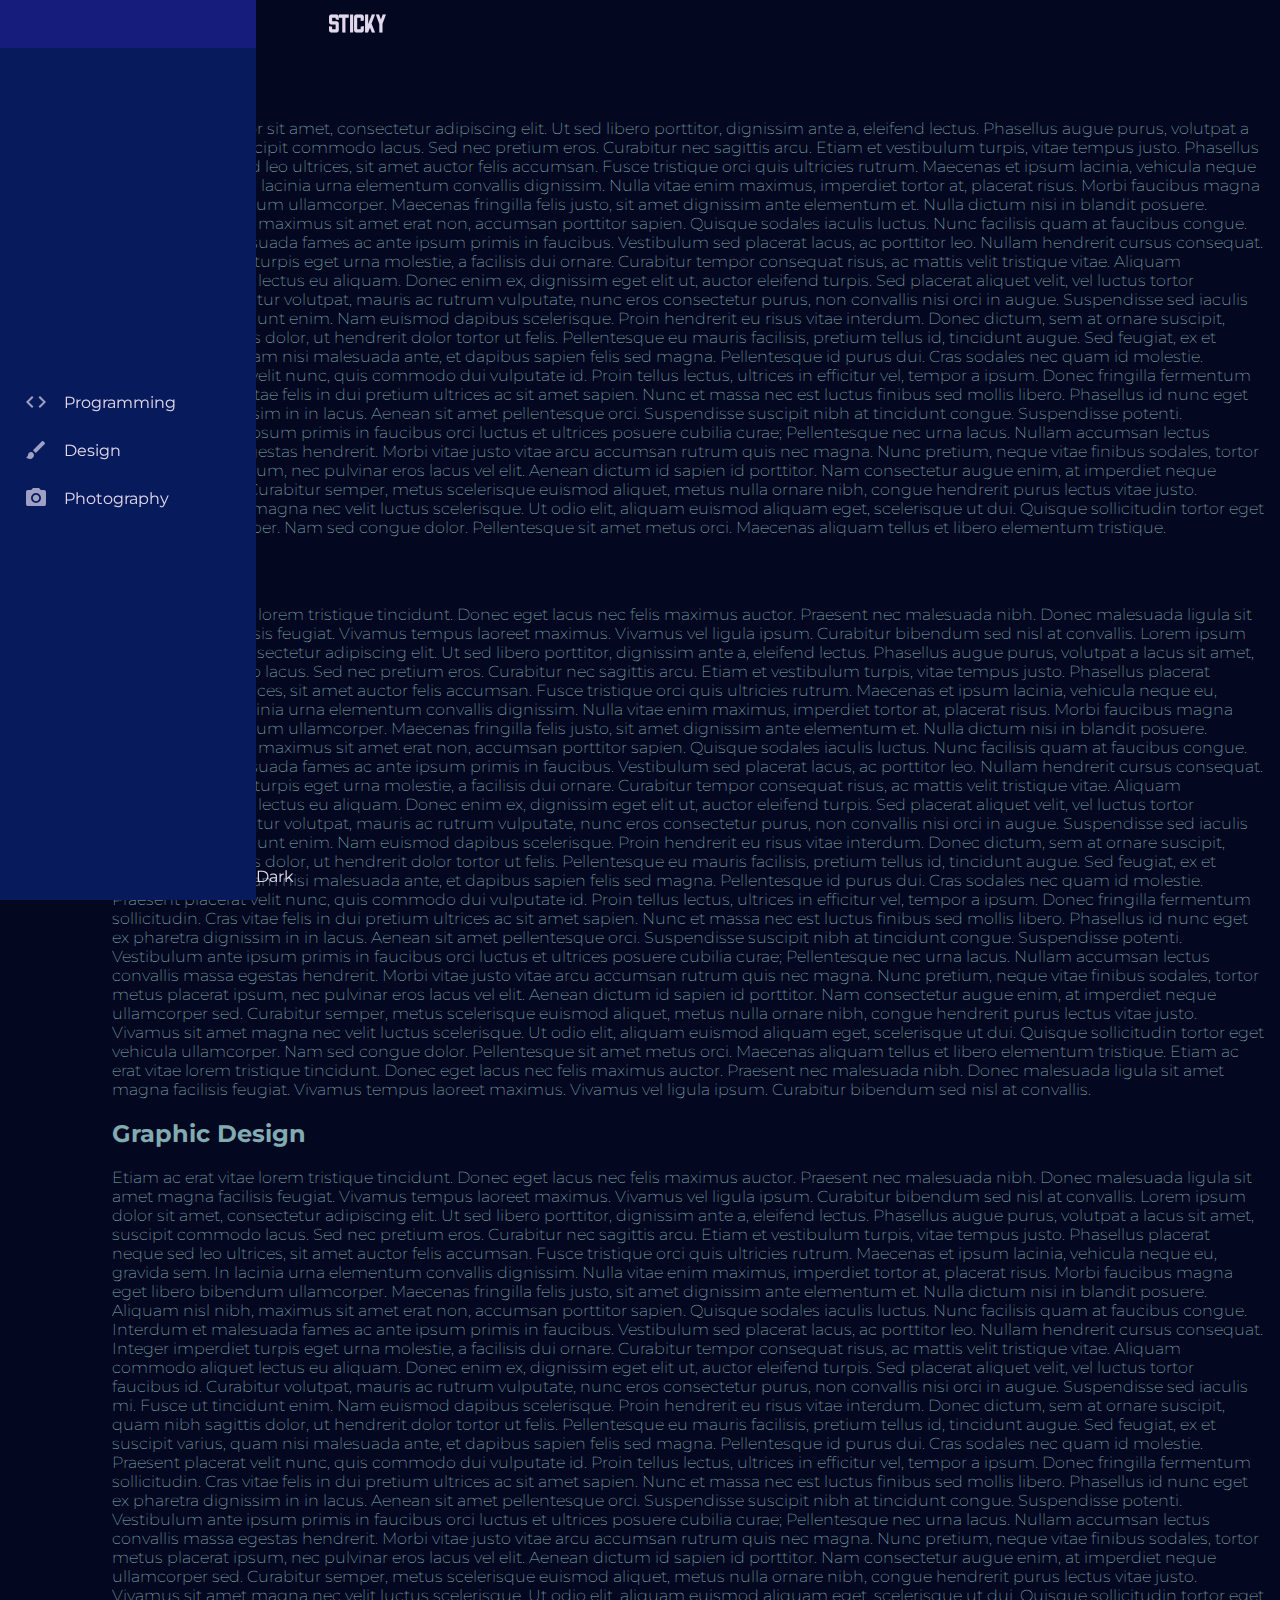
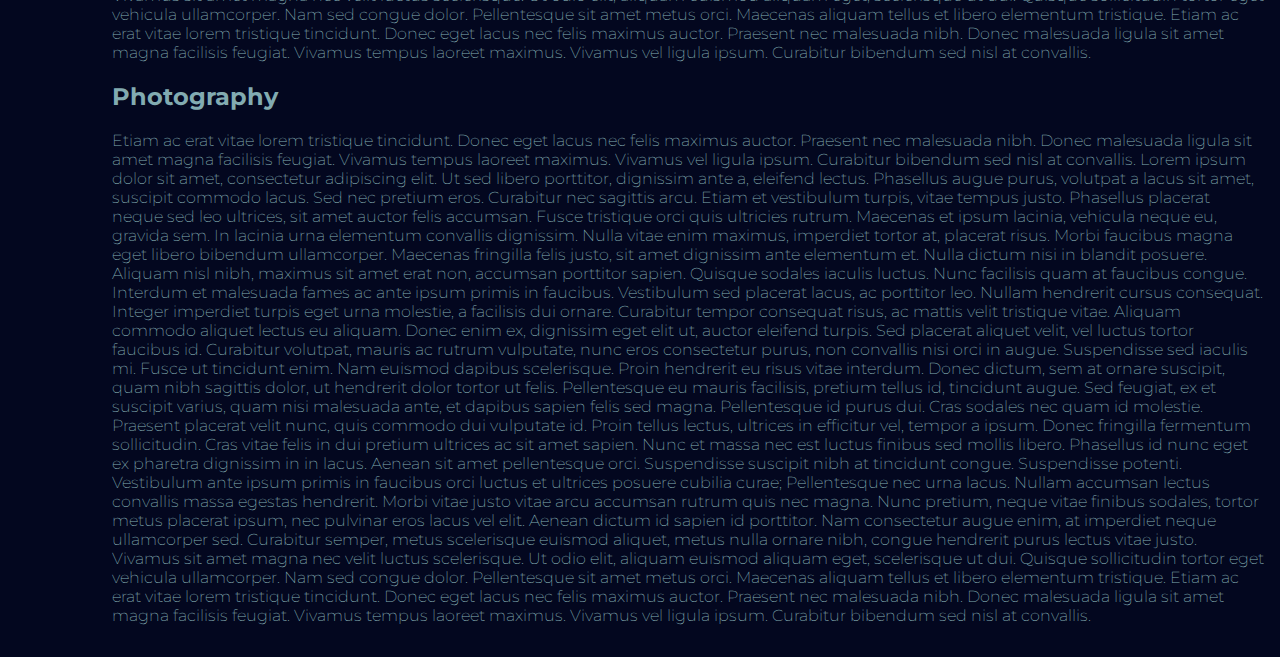
==== index.html @ 7cea0b70 "f" ====
<!DOCTYPE html>
<html lang="en">

<head>
    <meta charset="UTF-8">
    <meta http-equiv="X-UA-Compatible" content="IE=edge">
    <meta name="viewport" content="width=device-width, initial-scale=1.0">
    <title>Sticky</title>
    <link rel="preconnect" href="https://fonts.gstatic.com">
    <link href="https://fonts.googleapis.com/icon?family=Material+Icons" rel="stylesheet">
    <link href="https://fonts.googleapis.com/css2?family=Montserrat:wght@200;500;600&display=swap" rel="stylesheet">
    <link href="https://fonts.googleapis.com/css2?family=Odibee+Sans&display=swap" rel="stylesheet">
    <link rel="stylesheet" href="css/style.css">
</head>

<body>
    <nav id="navbar">
        <ul class="navbar-nav">
            <li id="sticky" class="first navbar-element">
                <div class="nav-link" href="">
                    <span class="arrow material-icons md-24 colorp">double_arrow</span>
                    <span class="link-text"></span>
                    <span class="logo">STICKY</span>

                </div>
            </li>
            <li id="programming" class="navbar-element">
                <div class="nav-link" href="">
                    <span class="material-icons colorp">code</span>
                    <span class="link-text">Programming</span>
                </div>

            </li>
            <li id="design" class="navbar-element">
                <div class="nav-link" href="">
                    <span class="material-icons colorp">brush</span>
                    <span class="link-text">Design</span>
                </div>
            </li>
            <li id="photography" class="navbar-element">
                <div class="nav-link" href="">
                    <span class="material-icons colorp">camera_alt</span>
                    <span class="link-text">Photography</span>
                </div>
            </li>
            <li id="darkmode" class="navbar-element darkmode">
                <div class="nav-link" href="">
                    <span class="material-icons colorp">dark_mode</span>
                    <span class="link-text">Dark</span>
                </div>
            </li>
        </ul>
    </nav>


    <main id="main-content">
        <h1>
            Sticky:
        </h1>
        <p>


            Lorem ipsum dolor sit amet, consectetur adipiscing elit. Ut sed libero porttitor, dignissim ante a, eleifend lectus. Phasellus augue purus, volutpat a lacus sit amet, suscipit commodo lacus. Sed nec pretium eros. Curabitur nec sagittis arcu. Etiam et
            vestibulum turpis, vitae tempus justo. Phasellus placerat neque sed leo ultrices, sit amet auctor felis accumsan. Fusce tristique orci quis ultricies rutrum. Maecenas et ipsum lacinia, vehicula neque eu, gravida sem. In lacinia urna elementum
            convallis dignissim. Nulla vitae enim maximus, imperdiet tortor at, placerat risus. Morbi faucibus magna eget libero bibendum ullamcorper. Maecenas fringilla felis justo, sit amet dignissim ante elementum et. Nulla dictum nisi in blandit posuere.
            Aliquam nisl nibh, maximus sit amet erat non, accumsan porttitor sapien. Quisque sodales iaculis luctus. Nunc facilisis quam at faucibus congue. Interdum et malesuada fames ac ante ipsum primis in faucibus. Vestibulum sed placerat lacus, ac
            porttitor leo. Nullam hendrerit cursus consequat. Integer imperdiet turpis eget urna molestie, a facilisis dui ornare. Curabitur tempor consequat risus, ac mattis velit tristique vitae. Aliquam commodo aliquet lectus eu aliquam. Donec enim
            ex, dignissim eget elit ut, auctor eleifend turpis. Sed placerat aliquet velit, vel luctus tortor faucibus id. Curabitur volutpat, mauris ac rutrum vulputate, nunc eros consectetur purus, non convallis nisi orci in augue. Suspendisse sed iaculis
            mi. Fusce ut tincidunt enim. Nam euismod dapibus scelerisque. Proin hendrerit eu risus vitae interdum. Donec dictum, sem at ornare suscipit, quam nibh sagittis dolor, ut hendrerit dolor tortor ut felis. Pellentesque eu mauris facilisis, pretium
            tellus id, tincidunt augue. Sed feugiat, ex et suscipit varius, quam nisi malesuada ante, et dapibus sapien felis sed magna. Pellentesque id purus dui. Cras sodales nec quam id molestie. Praesent placerat velit nunc, quis commodo dui vulputate
            id. Proin tellus lectus, ultrices in efficitur vel, tempor a ipsum. Donec fringilla fermentum sollicitudin. Cras vitae felis in dui pretium ultrices ac sit amet sapien. Nunc et massa nec est luctus finibus sed mollis libero. Phasellus id nunc
            eget ex pharetra dignissim in in lacus. Aenean sit amet pellentesque orci. Suspendisse suscipit nibh at tincidunt congue. Suspendisse potenti. Vestibulum ante ipsum primis in faucibus orci luctus et ultrices posuere cubilia curae; Pellentesque
            nec urna lacus. Nullam accumsan lectus convallis massa egestas hendrerit. Morbi vitae justo vitae arcu accumsan rutrum quis nec magna. Nunc pretium, neque vitae finibus sodales, tortor metus placerat ipsum, nec pulvinar eros lacus vel elit.
            Aenean dictum id sapien id porttitor. Nam consectetur augue enim, at imperdiet neque ullamcorper sed. Curabitur semper, metus scelerisque euismod aliquet, metus nulla ornare nibh, congue hendrerit purus lectus vitae justo. Vivamus sit amet
            magna nec velit luctus scelerisque. Ut odio elit, aliquam euismod aliquam eget, scelerisque ut dui. Quisque sollicitudin tortor eget vehicula ullamcorper. Nam sed congue dolor. Pellentesque sit amet metus orci. Maecenas aliquam tellus et libero
            elementum tristique.
        </p>

        <h2 id="programmingSection">Web Dev</h2>
        <p>
            Etiam ac erat vitae lorem tristique tincidunt. Donec eget lacus nec felis maximus auctor. Praesent nec malesuada nibh. Donec malesuada ligula sit amet magna facilisis feugiat. Vivamus tempus laoreet maximus. Vivamus vel ligula ipsum. Curabitur bibendum
            sed nisl at convallis. Lorem ipsum dolor sit amet, consectetur adipiscing elit. Ut sed libero porttitor, dignissim ante a, eleifend lectus. Phasellus augue purus, volutpat a lacus sit amet, suscipit commodo lacus. Sed nec pretium eros. Curabitur
            nec sagittis arcu. Etiam et vestibulum turpis, vitae tempus justo. Phasellus placerat neque sed leo ultrices, sit amet auctor felis accumsan. Fusce tristique orci quis ultricies rutrum. Maecenas et ipsum lacinia, vehicula neque eu, gravida
            sem. In lacinia urna elementum convallis dignissim. Nulla vitae enim maximus, imperdiet tortor at, placerat risus. Morbi faucibus magna eget libero bibendum ullamcorper. Maecenas fringilla felis justo, sit amet dignissim ante elementum et.
            Nulla dictum nisi in blandit posuere. Aliquam nisl nibh, maximus sit amet erat non, accumsan porttitor sapien. Quisque sodales iaculis luctus. Nunc facilisis quam at faucibus congue. Interdum et malesuada fames ac ante ipsum primis in faucibus.
            Vestibulum sed placerat lacus, ac porttitor leo. Nullam hendrerit cursus consequat. Integer imperdiet turpis eget urna molestie, a facilisis dui ornare. Curabitur tempor consequat risus, ac mattis velit tristique vitae. Aliquam commodo aliquet
            lectus eu aliquam. Donec enim ex, dignissim eget elit ut, auctor eleifend turpis. Sed placerat aliquet velit, vel luctus tortor faucibus id. Curabitur volutpat, mauris ac rutrum vulputate, nunc eros consectetur purus, non convallis nisi orci
            in augue. Suspendisse sed iaculis mi. Fusce ut tincidunt enim. Nam euismod dapibus scelerisque. Proin hendrerit eu risus vitae interdum. Donec dictum, sem at ornare suscipit, quam nibh sagittis dolor, ut hendrerit dolor tortor ut felis. Pellentesque
            eu mauris facilisis, pretium tellus id, tincidunt augue. Sed feugiat, ex et suscipit varius, quam nisi malesuada ante, et dapibus sapien felis sed magna. Pellentesque id purus dui. Cras sodales nec quam id molestie. Praesent placerat velit
            nunc, quis commodo dui vulputate id. Proin tellus lectus, ultrices in efficitur vel, tempor a ipsum. Donec fringilla fermentum sollicitudin. Cras vitae felis in dui pretium ultrices ac sit amet sapien. Nunc et massa nec est luctus finibus
            sed mollis libero. Phasellus id nunc eget ex pharetra dignissim in in lacus. Aenean sit amet pellentesque orci. Suspendisse suscipit nibh at tincidunt congue. Suspendisse potenti. Vestibulum ante ipsum primis in faucibus orci luctus et ultrices
            posuere cubilia curae; Pellentesque nec urna lacus. Nullam accumsan lectus convallis massa egestas hendrerit. Morbi vitae justo vitae arcu accumsan rutrum quis nec magna. Nunc pretium, neque vitae finibus sodales, tortor metus placerat ipsum,
            nec pulvinar eros lacus vel elit. Aenean dictum id sapien id porttitor. Nam consectetur augue enim, at imperdiet neque ullamcorper sed. Curabitur semper, metus scelerisque euismod aliquet, metus nulla ornare nibh, congue hendrerit purus lectus
            vitae justo. Vivamus sit amet magna nec velit luctus scelerisque. Ut odio elit, aliquam euismod aliquam eget, scelerisque ut dui. Quisque sollicitudin tortor eget vehicula ullamcorper. Nam sed congue dolor. Pellentesque sit amet metus orci.
            Maecenas aliquam tellus et libero elementum tristique. Etiam ac erat vitae lorem tristique tincidunt. Donec eget lacus nec felis maximus auctor. Praesent nec malesuada nibh. Donec malesuada ligula sit amet magna facilisis feugiat. Vivamus
            tempus laoreet maximus. Vivamus vel ligula ipsum. Curabitur bibendum sed nisl at convallis.
        </p>
        <h2 id="designSection">Graphic Design</h2>
        <p>
            Etiam ac erat vitae lorem tristique tincidunt. Donec eget lacus nec felis maximus auctor. Praesent nec malesuada nibh. Donec malesuada ligula sit amet magna facilisis feugiat. Vivamus tempus laoreet maximus. Vivamus vel ligula ipsum. Curabitur bibendum
            sed nisl at convallis. Lorem ipsum dolor sit amet, consectetur adipiscing elit. Ut sed libero porttitor, dignissim ante a, eleifend lectus. Phasellus augue purus, volutpat a lacus sit amet, suscipit commodo lacus. Sed nec pretium eros. Curabitur
            nec sagittis arcu. Etiam et vestibulum turpis, vitae tempus justo. Phasellus placerat neque sed leo ultrices, sit amet auctor felis accumsan. Fusce tristique orci quis ultricies rutrum. Maecenas et ipsum lacinia, vehicula neque eu, gravida
            sem. In lacinia urna elementum convallis dignissim. Nulla vitae enim maximus, imperdiet tortor at, placerat risus. Morbi faucibus magna eget libero bibendum ullamcorper. Maecenas fringilla felis justo, sit amet dignissim ante elementum et.
            Nulla dictum nisi in blandit posuere. Aliquam nisl nibh, maximus sit amet erat non, accumsan porttitor sapien. Quisque sodales iaculis luctus. Nunc facilisis quam at faucibus congue. Interdum et malesuada fames ac ante ipsum primis in faucibus.
            Vestibulum sed placerat lacus, ac porttitor leo. Nullam hendrerit cursus consequat. Integer imperdiet turpis eget urna molestie, a facilisis dui ornare. Curabitur tempor consequat risus, ac mattis velit tristique vitae. Aliquam commodo aliquet
            lectus eu aliquam. Donec enim ex, dignissim eget elit ut, auctor eleifend turpis. Sed placerat aliquet velit, vel luctus tortor faucibus id. Curabitur volutpat, mauris ac rutrum vulputate, nunc eros consectetur purus, non convallis nisi orci
            in augue. Suspendisse sed iaculis mi. Fusce ut tincidunt enim. Nam euismod dapibus scelerisque. Proin hendrerit eu risus vitae interdum. Donec dictum, sem at ornare suscipit, quam nibh sagittis dolor, ut hendrerit dolor tortor ut felis. Pellentesque
            eu mauris facilisis, pretium tellus id, tincidunt augue. Sed feugiat, ex et suscipit varius, quam nisi malesuada ante, et dapibus sapien felis sed magna. Pellentesque id purus dui. Cras sodales nec quam id molestie. Praesent placerat velit
            nunc, quis commodo dui vulputate id. Proin tellus lectus, ultrices in efficitur vel, tempor a ipsum. Donec fringilla fermentum sollicitudin. Cras vitae felis in dui pretium ultrices ac sit amet sapien. Nunc et massa nec est luctus finibus
            sed mollis libero. Phasellus id nunc eget ex pharetra dignissim in in lacus. Aenean sit amet pellentesque orci. Suspendisse suscipit nibh at tincidunt congue. Suspendisse potenti. Vestibulum ante ipsum primis in faucibus orci luctus et ultrices
            posuere cubilia curae; Pellentesque nec urna lacus. Nullam accumsan lectus convallis massa egestas hendrerit. Morbi vitae justo vitae arcu accumsan rutrum quis nec magna. Nunc pretium, neque vitae finibus sodales, tortor metus placerat ipsum,
            nec pulvinar eros lacus vel elit. Aenean dictum id sapien id porttitor. Nam consectetur augue enim, at imperdiet neque ullamcorper sed. Curabitur semper, metus scelerisque euismod aliquet, metus nulla ornare nibh, congue hendrerit purus lectus
            vitae justo. Vivamus sit amet magna nec velit luctus scelerisque. Ut odio elit, aliquam euismod aliquam eget, scelerisque ut dui. Quisque sollicitudin tortor eget vehicula ullamcorper. Nam sed congue dolor. Pellentesque sit amet metus orci.
            Maecenas aliquam tellus et libero elementum tristique. Etiam ac erat vitae lorem tristique tincidunt. Donec eget lacus nec felis maximus auctor. Praesent nec malesuada nibh. Donec malesuada ligula sit amet magna facilisis feugiat. Vivamus
            tempus laoreet maximus. Vivamus vel ligula ipsum. Curabitur bibendum sed nisl at convallis.
        </p>
        <h2 id="photographySection">Photography</h2>
        <p>
            Etiam ac erat vitae lorem tristique tincidunt. Donec eget lacus nec felis maximus auctor. Praesent nec malesuada nibh. Donec malesuada ligula sit amet magna facilisis feugiat. Vivamus tempus laoreet maximus. Vivamus vel ligula ipsum. Curabitur bibendum
            sed nisl at convallis. Lorem ipsum dolor sit amet, consectetur adipiscing elit. Ut sed libero porttitor, dignissim ante a, eleifend lectus. Phasellus augue purus, volutpat a lacus sit amet, suscipit commodo lacus. Sed nec pretium eros. Curabitur
            nec sagittis arcu. Etiam et vestibulum turpis, vitae tempus justo. Phasellus placerat neque sed leo ultrices, sit amet auctor felis accumsan. Fusce tristique orci quis ultricies rutrum. Maecenas et ipsum lacinia, vehicula neque eu, gravida
            sem. In lacinia urna elementum convallis dignissim. Nulla vitae enim maximus, imperdiet tortor at, placerat risus. Morbi faucibus magna eget libero bibendum ullamcorper. Maecenas fringilla felis justo, sit amet dignissim ante elementum et.
            Nulla dictum nisi in blandit posuere. Aliquam nisl nibh, maximus sit amet erat non, accumsan porttitor sapien. Quisque sodales iaculis luctus. Nunc facilisis quam at faucibus congue. Interdum et malesuada fames ac ante ipsum primis in faucibus.
            Vestibulum sed placerat lacus, ac porttitor leo. Nullam hendrerit cursus consequat. Integer imperdiet turpis eget urna molestie, a facilisis dui ornare. Curabitur tempor consequat risus, ac mattis velit tristique vitae. Aliquam commodo aliquet
            lectus eu aliquam. Donec enim ex, dignissim eget elit ut, auctor eleifend turpis. Sed placerat aliquet velit, vel luctus tortor faucibus id. Curabitur volutpat, mauris ac rutrum vulputate, nunc eros consectetur purus, non convallis nisi orci
            in augue. Suspendisse sed iaculis mi. Fusce ut tincidunt enim. Nam euismod dapibus scelerisque. Proin hendrerit eu risus vitae interdum. Donec dictum, sem at ornare suscipit, quam nibh sagittis dolor, ut hendrerit dolor tortor ut felis. Pellentesque
            eu mauris facilisis, pretium tellus id, tincidunt augue. Sed feugiat, ex et suscipit varius, quam nisi malesuada ante, et dapibus sapien felis sed magna. Pellentesque id purus dui. Cras sodales nec quam id molestie. Praesent placerat velit
            nunc, quis commodo dui vulputate id. Proin tellus lectus, ultrices in efficitur vel, tempor a ipsum. Donec fringilla fermentum sollicitudin. Cras vitae felis in dui pretium ultrices ac sit amet sapien. Nunc et massa nec est luctus finibus
            sed mollis libero. Phasellus id nunc eget ex pharetra dignissim in in lacus. Aenean sit amet pellentesque orci. Suspendisse suscipit nibh at tincidunt congue. Suspendisse potenti. Vestibulum ante ipsum primis in faucibus orci luctus et ultrices
            posuere cubilia curae; Pellentesque nec urna lacus. Nullam accumsan lectus convallis massa egestas hendrerit. Morbi vitae justo vitae arcu accumsan rutrum quis nec magna. Nunc pretium, neque vitae finibus sodales, tortor metus placerat ipsum,
            nec pulvinar eros lacus vel elit. Aenean dictum id sapien id porttitor. Nam consectetur augue enim, at imperdiet neque ullamcorper sed. Curabitur semper, metus scelerisque euismod aliquet, metus nulla ornare nibh, congue hendrerit purus lectus
            vitae justo. Vivamus sit amet magna nec velit luctus scelerisque. Ut odio elit, aliquam euismod aliquam eget, scelerisque ut dui. Quisque sollicitudin tortor eget vehicula ullamcorper. Nam sed congue dolor. Pellentesque sit amet metus orci.
            Maecenas aliquam tellus et libero elementum tristique. Etiam ac erat vitae lorem tristique tincidunt. Donec eget lacus nec felis maximus auctor. Praesent nec malesuada nibh. Donec malesuada ligula sit amet magna facilisis feugiat. Vivamus
            tempus laoreet maximus. Vivamus vel ligula ipsum. Curabitur bibendum sed nisl at convallis.
        </p>
    </main>


    <script src="js/script.js"></script>
</body>

</html>
---- css/style.css ----
:root {
    --defaut_bg_color: #03071f;
    font-family: 'Montserrat', sans-serif;
    font-size: 16px;
    --text-primary: #9fa0c3;
    --text-secondary: #e3d9ec;
    --text-secondary2: #82abb1;
    --green-like: #071b5c;
    --hover-color: #01053a;
    --sticky-color: #151c7c;
}

body {
    background-color: var(--defaut_bg_color);
    margin: 0;
    padding: 0;
}

#navbar {
    width: 6rem;
    height: 100vh;
    background-color: var(--green-like);
    position: fixed;
    padding: 0;
    margin: 0;
    transition: 200ms ease;
}

.navbar-nav li a {
    text-decoration: none;
}

.navbar-nav {
    list-style-type: none;
    display: flex;
    flex-direction: column;
    height: 100%;
    margin: 0;
    padding: 0;
}

.navbar-element {
    width: 100%;
    height: 3rem;
    display: flex;
    flex-direction: row;
    align-items: center;
    cursor: pointer;
}

.navbar-element:last-child {
    margin-top: auto;
}

.navbar-element:first-child {
    margin-bottom: auto;
}

.nav-link {
    margin: 1.5rem;
    display: flex;
    flex-direction: row;
    align-items: center;
    color: var(--text-secondary);
}

.link-text {
    display: none;
    margin-left: 1rem;
    color: var(--text-secondary);
}

#navbar:hover {
    width: 16rem;
}

#navbar:hover .link-text {
    display: block;
}

.navbar-element:hover {
    background-color: var(--hover-color);
}

.logo {
    font-weight: bolder;
    font-size: 24px;
    font-family: 'Odibee Sans', cursive;
    display: none;
    text-align: center;
}

.arrow {
    transform: rotate(0deg);
    transition: transform 500ms;
}

#navbar:hover .logo {
    display: block;
}

#navbar:hover .arrow {
    display: block;
}

#navbar:hover .first {
    background-color: var(--sticky-color);
}

#navbar:hover .arrow {
    transform: rotate(-180deg);
}


/* .nav-link:last-child {
    align-self: center;
} */


/********* icons rules ********/

.material-icons.colorp {
    color: var(--text-primary);
}


/********* Styling the main *******/

main {
    margin-left: 6rem;
    padding: 1rem;
    color: var(--text-secondary2);
}

h1 {
    color: var(--text-primary);
    font-size: 40px;
}

p {
    font-weight: 200;
}
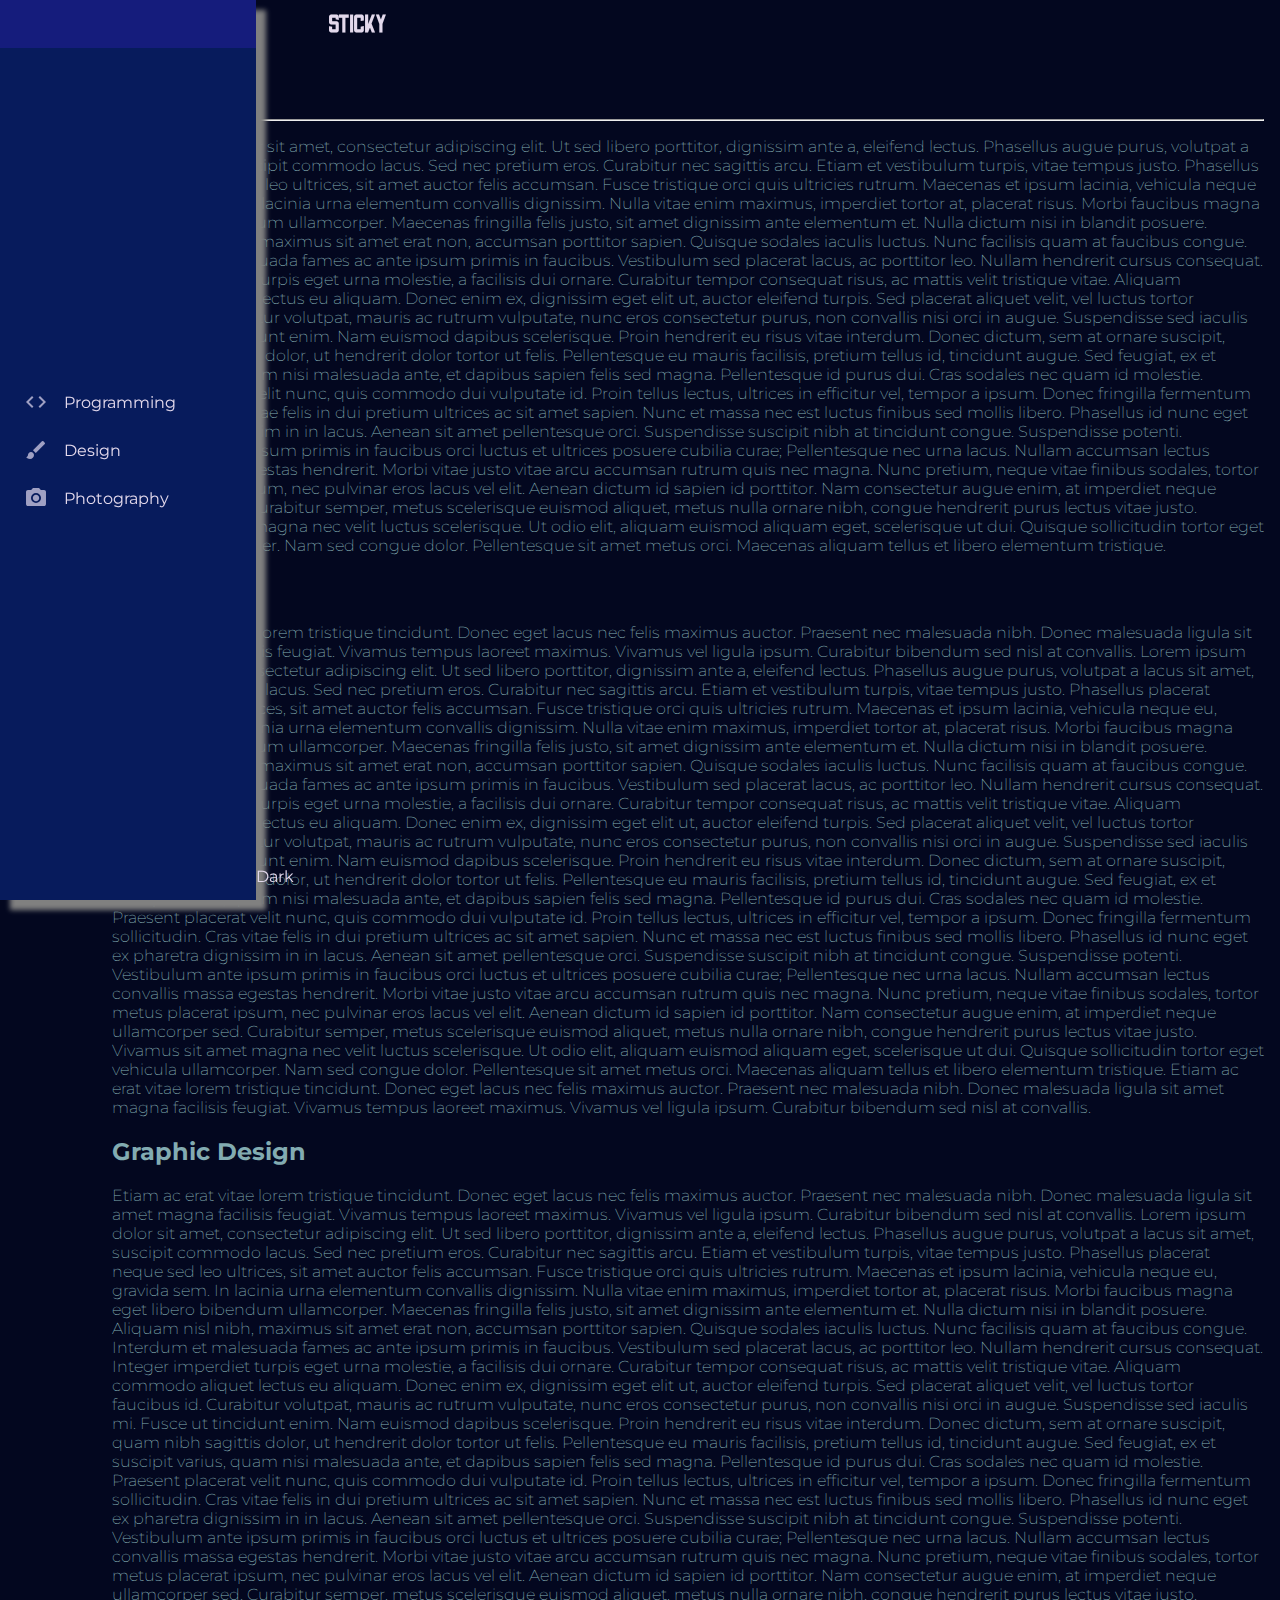
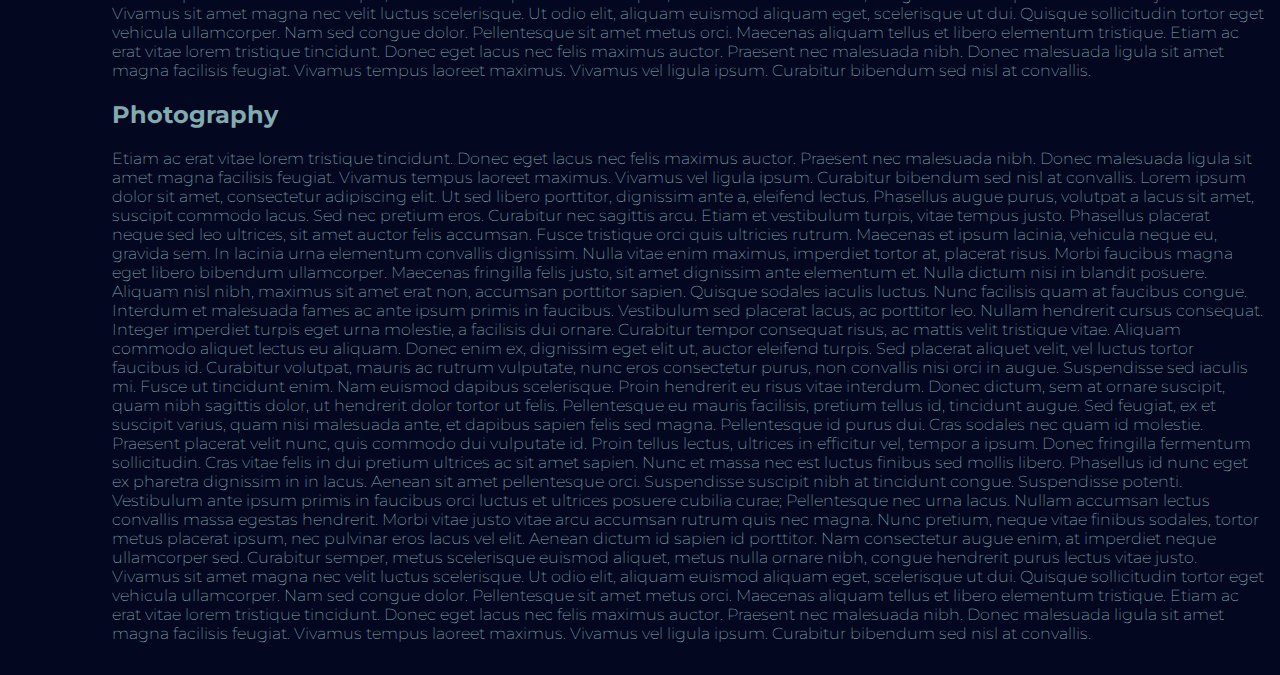
==== commit dd2a40f6: "hr" ====
--- a/index.html
+++ b/index.html
@@ -57,6 +57,7 @@
         <h1>
             Sticky:
         </h1>
+        <hr>
         <p>
 
 
--- a/css/style.css
+++ b/css/style.css
@@ -24,6 +24,7 @@
     padding: 0;
     margin: 0;
     transition: 200ms ease;
+    box-shadow: 10px 10px 5px grey;
 }
 
 .navbar-nav li a {
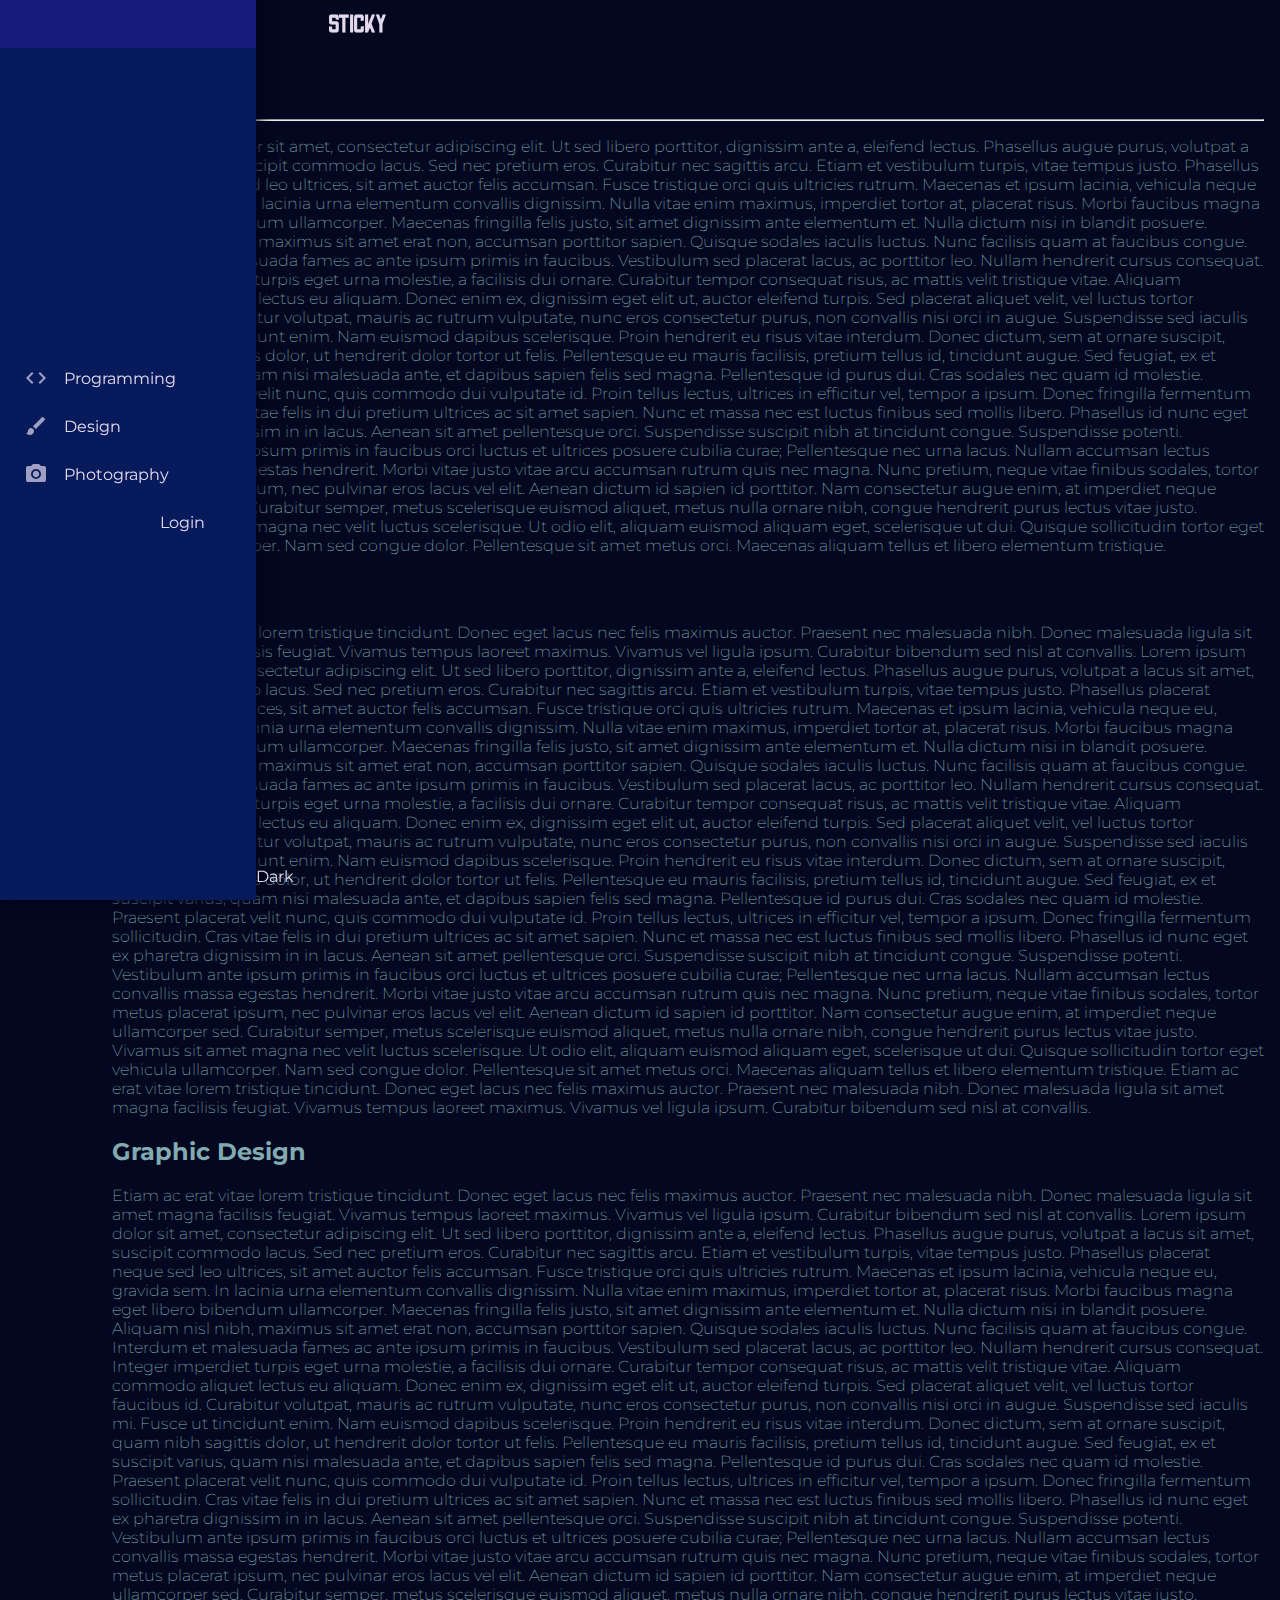
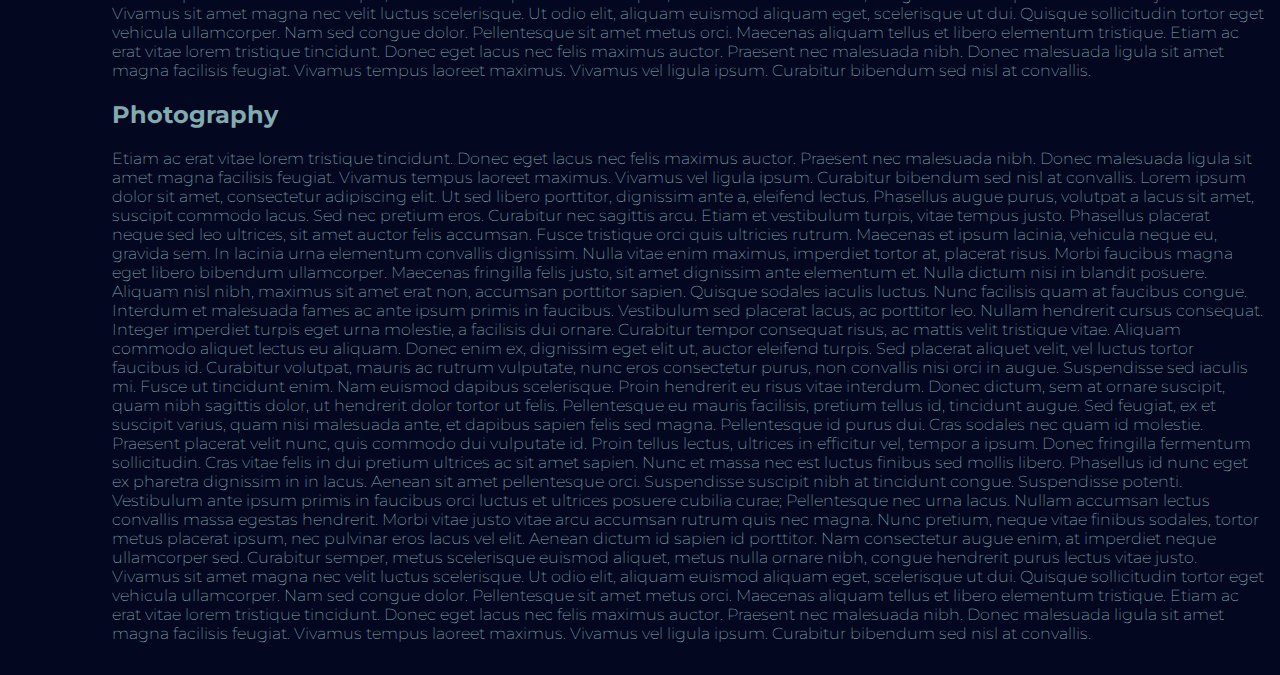
==== commit 4e811f16: "added login" ====
--- a/index.html
+++ b/index.html
@@ -10,132 +10,146 @@
     <link href="https://fonts.googleapis.com/icon?family=Material+Icons" rel="stylesheet">
     <link href="https://fonts.googleapis.com/css2?family=Montserrat:wght@200;500;600&display=swap" rel="stylesheet">
     <link href="https://fonts.googleapis.com/css2?family=Odibee+Sans&display=swap" rel="stylesheet">
+    <link rel="shortcut icon" type="image/jpg" href="favicon.png" />
     <link rel="stylesheet" href="css/style.css">
 </head>
 
 <body>
-    <nav id="navbar">
-        <ul class="navbar-nav">
-            <li id="sticky" class="first navbar-element">
-                <div class="nav-link" href="">
-                    <span class="arrow material-icons md-24 colorp">double_arrow</span>
-                    <span class="link-text"></span>
-                    <span class="logo">STICKY</span>
+    <div id="placeholder">
+        <nav id="navbar">
+            <ul class="navbar-nav">
+                <li id="sticky" class="first navbar-element">
+                    <div class="nav-link" href="">
+                        <span class="arrow material-icons md-24 colorp">double_arrow</span>
+                        <span class="link-text"></span>
+                        <span class="logo">STICKY</span>
 
-                </div>
-            </li>
-            <li id="programming" class="navbar-element">
-                <div class="nav-link" href="">
-                    <span class="material-icons colorp">code</span>
-                    <span class="link-text">Programming</span>
-                </div>
+                    </div>
+                </li>
+                <li id="programming" class="navbar-element">
+                    <div class="nav-link" href="">
+                        <span class="material-icons colorp">code</span>
+                        <span class="link-text">Programming</span>
+                    </div>
 
-            </li>
-            <li id="design" class="navbar-element">
-                <div class="nav-link" href="">
-                    <span class="material-icons colorp">brush</span>
-                    <span class="link-text">Design</span>
-                </div>
-            </li>
-            <li id="photography" class="navbar-element">
-                <div class="nav-link" href="">
-                    <span class="material-icons colorp">camera_alt</span>
-                    <span class="link-text">Photography</span>
-                </div>
-            </li>
-            <li id="darkmode" class="navbar-element darkmode">
-                <div class="nav-link" href="">
-                    <span class="material-icons colorp">dark_mode</span>
-                    <span class="link-text">Dark</span>
-                </div>
-            </li>
-        </ul>
-    </nav>
+                </li>
+                <li id="design" class="navbar-element">
+                    <div class="nav-link" href="">
+                        <span class="material-icons colorp">brush</span>
+                        <span class="link-text">Design</span>
+                    </div>
+                </li>
+                <li id="photography" class="navbar-element">
+                    <div class="nav-link" href="">
+                        <span class="material-icons colorp">camera_alt</span>
+                        <span class="link-text">Photography</span>
+                    </div>
+                </li>
+
+                <li id="getintouch" class="navbar-element darkmode">
+                    <a href="pages/contactus.html" class="nav-link" href="">
+                        <span class="material-icons colorp">login</span>
+                        <span class="link-text">Login</span>
+                    </a>
+                </li>
+
+                <li id="darkmode" class="navbar-element darkmode">
+                    <div class="nav-link" href="">
+                        <span class="material-icons colorp">dark_mode</span>
+                        <span class="link-text">Dark</span>
+                    </div>
+                </li>
+            </ul>
+            <!--End of ul-->
+        </nav>
+        <!--End of nav-->
+
+        <div>
+            <main id="main-content">
+
+                <h1>
+                    Sticky:
+                </h1>
+                <hr>
+                <p>
 
 
-    <main id="main-content">
-        <h1>
-            Sticky:
-        </h1>
-        <hr>
-        <p>
+                    Lorem ipsum dolor sit amet, consectetur adipiscing elit. Ut sed libero porttitor, dignissim ante a, eleifend lectus. Phasellus augue purus, volutpat a lacus sit amet, suscipit commodo lacus. Sed nec pretium eros. Curabitur nec sagittis arcu. Etiam et
+                    vestibulum turpis, vitae tempus justo. Phasellus placerat neque sed leo ultrices, sit amet auctor felis accumsan. Fusce tristique orci quis ultricies rutrum. Maecenas et ipsum lacinia, vehicula neque eu, gravida sem. In lacinia urna
+                    elementum convallis dignissim. Nulla vitae enim maximus, imperdiet tortor at, placerat risus. Morbi faucibus magna eget libero bibendum ullamcorper. Maecenas fringilla felis justo, sit amet dignissim ante elementum et. Nulla dictum
+                    nisi in blandit posuere. Aliquam nisl nibh, maximus sit amet erat non, accumsan porttitor sapien. Quisque sodales iaculis luctus. Nunc facilisis quam at faucibus congue. Interdum et malesuada fames ac ante ipsum primis in faucibus.
+                    Vestibulum sed placerat lacus, ac porttitor leo. Nullam hendrerit cursus consequat. Integer imperdiet turpis eget urna molestie, a facilisis dui ornare. Curabitur tempor consequat risus, ac mattis velit tristique vitae. Aliquam commodo
+                    aliquet lectus eu aliquam. Donec enim ex, dignissim eget elit ut, auctor eleifend turpis. Sed placerat aliquet velit, vel luctus tortor faucibus id. Curabitur volutpat, mauris ac rutrum vulputate, nunc eros consectetur purus, non convallis
+                    nisi orci in augue. Suspendisse sed iaculis mi. Fusce ut tincidunt enim. Nam euismod dapibus scelerisque. Proin hendrerit eu risus vitae interdum. Donec dictum, sem at ornare suscipit, quam nibh sagittis dolor, ut hendrerit dolor tortor
+                    ut felis. Pellentesque eu mauris facilisis, pretium tellus id, tincidunt augue. Sed feugiat, ex et suscipit varius, quam nisi malesuada ante, et dapibus sapien felis sed magna. Pellentesque id purus dui. Cras sodales nec quam id molestie.
+                    Praesent placerat velit nunc, quis commodo dui vulputate id. Proin tellus lectus, ultrices in efficitur vel, tempor a ipsum. Donec fringilla fermentum sollicitudin. Cras vitae felis in dui pretium ultrices ac sit amet sapien. Nunc
+                    et massa nec est luctus finibus sed mollis libero. Phasellus id nunc eget ex pharetra dignissim in in lacus. Aenean sit amet pellentesque orci. Suspendisse suscipit nibh at tincidunt congue. Suspendisse potenti. Vestibulum ante ipsum
+                    primis in faucibus orci luctus et ultrices posuere cubilia curae; Pellentesque nec urna lacus. Nullam accumsan lectus convallis massa egestas hendrerit. Morbi vitae justo vitae arcu accumsan rutrum quis nec magna. Nunc pretium, neque
+                    vitae finibus sodales, tortor metus placerat ipsum, nec pulvinar eros lacus vel elit. Aenean dictum id sapien id porttitor. Nam consectetur augue enim, at imperdiet neque ullamcorper sed. Curabitur semper, metus scelerisque euismod
+                    aliquet, metus nulla ornare nibh, congue hendrerit purus lectus vitae justo. Vivamus sit amet magna nec velit luctus scelerisque. Ut odio elit, aliquam euismod aliquam eget, scelerisque ut dui. Quisque sollicitudin tortor eget vehicula
+                    ullamcorper. Nam sed congue dolor. Pellentesque sit amet metus orci. Maecenas aliquam tellus et libero elementum tristique.
+                </p>
 
-
-            Lorem ipsum dolor sit amet, consectetur adipiscing elit. Ut sed libero porttitor, dignissim ante a, eleifend lectus. Phasellus augue purus, volutpat a lacus sit amet, suscipit commodo lacus. Sed nec pretium eros. Curabitur nec sagittis arcu. Etiam et
-            vestibulum turpis, vitae tempus justo. Phasellus placerat neque sed leo ultrices, sit amet auctor felis accumsan. Fusce tristique orci quis ultricies rutrum. Maecenas et ipsum lacinia, vehicula neque eu, gravida sem. In lacinia urna elementum
-            convallis dignissim. Nulla vitae enim maximus, imperdiet tortor at, placerat risus. Morbi faucibus magna eget libero bibendum ullamcorper. Maecenas fringilla felis justo, sit amet dignissim ante elementum et. Nulla dictum nisi in blandit posuere.
-            Aliquam nisl nibh, maximus sit amet erat non, accumsan porttitor sapien. Quisque sodales iaculis luctus. Nunc facilisis quam at faucibus congue. Interdum et malesuada fames ac ante ipsum primis in faucibus. Vestibulum sed placerat lacus, ac
-            porttitor leo. Nullam hendrerit cursus consequat. Integer imperdiet turpis eget urna molestie, a facilisis dui ornare. Curabitur tempor consequat risus, ac mattis velit tristique vitae. Aliquam commodo aliquet lectus eu aliquam. Donec enim
-            ex, dignissim eget elit ut, auctor eleifend turpis. Sed placerat aliquet velit, vel luctus tortor faucibus id. Curabitur volutpat, mauris ac rutrum vulputate, nunc eros consectetur purus, non convallis nisi orci in augue. Suspendisse sed iaculis
-            mi. Fusce ut tincidunt enim. Nam euismod dapibus scelerisque. Proin hendrerit eu risus vitae interdum. Donec dictum, sem at ornare suscipit, quam nibh sagittis dolor, ut hendrerit dolor tortor ut felis. Pellentesque eu mauris facilisis, pretium
-            tellus id, tincidunt augue. Sed feugiat, ex et suscipit varius, quam nisi malesuada ante, et dapibus sapien felis sed magna. Pellentesque id purus dui. Cras sodales nec quam id molestie. Praesent placerat velit nunc, quis commodo dui vulputate
-            id. Proin tellus lectus, ultrices in efficitur vel, tempor a ipsum. Donec fringilla fermentum sollicitudin. Cras vitae felis in dui pretium ultrices ac sit amet sapien. Nunc et massa nec est luctus finibus sed mollis libero. Phasellus id nunc
-            eget ex pharetra dignissim in in lacus. Aenean sit amet pellentesque orci. Suspendisse suscipit nibh at tincidunt congue. Suspendisse potenti. Vestibulum ante ipsum primis in faucibus orci luctus et ultrices posuere cubilia curae; Pellentesque
-            nec urna lacus. Nullam accumsan lectus convallis massa egestas hendrerit. Morbi vitae justo vitae arcu accumsan rutrum quis nec magna. Nunc pretium, neque vitae finibus sodales, tortor metus placerat ipsum, nec pulvinar eros lacus vel elit.
-            Aenean dictum id sapien id porttitor. Nam consectetur augue enim, at imperdiet neque ullamcorper sed. Curabitur semper, metus scelerisque euismod aliquet, metus nulla ornare nibh, congue hendrerit purus lectus vitae justo. Vivamus sit amet
-            magna nec velit luctus scelerisque. Ut odio elit, aliquam euismod aliquam eget, scelerisque ut dui. Quisque sollicitudin tortor eget vehicula ullamcorper. Nam sed congue dolor. Pellentesque sit amet metus orci. Maecenas aliquam tellus et libero
-            elementum tristique.
-        </p>
-
-        <h2 id="programmingSection">Web Dev</h2>
-        <p>
-            Etiam ac erat vitae lorem tristique tincidunt. Donec eget lacus nec felis maximus auctor. Praesent nec malesuada nibh. Donec malesuada ligula sit amet magna facilisis feugiat. Vivamus tempus laoreet maximus. Vivamus vel ligula ipsum. Curabitur bibendum
-            sed nisl at convallis. Lorem ipsum dolor sit amet, consectetur adipiscing elit. Ut sed libero porttitor, dignissim ante a, eleifend lectus. Phasellus augue purus, volutpat a lacus sit amet, suscipit commodo lacus. Sed nec pretium eros. Curabitur
-            nec sagittis arcu. Etiam et vestibulum turpis, vitae tempus justo. Phasellus placerat neque sed leo ultrices, sit amet auctor felis accumsan. Fusce tristique orci quis ultricies rutrum. Maecenas et ipsum lacinia, vehicula neque eu, gravida
-            sem. In lacinia urna elementum convallis dignissim. Nulla vitae enim maximus, imperdiet tortor at, placerat risus. Morbi faucibus magna eget libero bibendum ullamcorper. Maecenas fringilla felis justo, sit amet dignissim ante elementum et.
-            Nulla dictum nisi in blandit posuere. Aliquam nisl nibh, maximus sit amet erat non, accumsan porttitor sapien. Quisque sodales iaculis luctus. Nunc facilisis quam at faucibus congue. Interdum et malesuada fames ac ante ipsum primis in faucibus.
-            Vestibulum sed placerat lacus, ac porttitor leo. Nullam hendrerit cursus consequat. Integer imperdiet turpis eget urna molestie, a facilisis dui ornare. Curabitur tempor consequat risus, ac mattis velit tristique vitae. Aliquam commodo aliquet
-            lectus eu aliquam. Donec enim ex, dignissim eget elit ut, auctor eleifend turpis. Sed placerat aliquet velit, vel luctus tortor faucibus id. Curabitur volutpat, mauris ac rutrum vulputate, nunc eros consectetur purus, non convallis nisi orci
-            in augue. Suspendisse sed iaculis mi. Fusce ut tincidunt enim. Nam euismod dapibus scelerisque. Proin hendrerit eu risus vitae interdum. Donec dictum, sem at ornare suscipit, quam nibh sagittis dolor, ut hendrerit dolor tortor ut felis. Pellentesque
-            eu mauris facilisis, pretium tellus id, tincidunt augue. Sed feugiat, ex et suscipit varius, quam nisi malesuada ante, et dapibus sapien felis sed magna. Pellentesque id purus dui. Cras sodales nec quam id molestie. Praesent placerat velit
-            nunc, quis commodo dui vulputate id. Proin tellus lectus, ultrices in efficitur vel, tempor a ipsum. Donec fringilla fermentum sollicitudin. Cras vitae felis in dui pretium ultrices ac sit amet sapien. Nunc et massa nec est luctus finibus
-            sed mollis libero. Phasellus id nunc eget ex pharetra dignissim in in lacus. Aenean sit amet pellentesque orci. Suspendisse suscipit nibh at tincidunt congue. Suspendisse potenti. Vestibulum ante ipsum primis in faucibus orci luctus et ultrices
-            posuere cubilia curae; Pellentesque nec urna lacus. Nullam accumsan lectus convallis massa egestas hendrerit. Morbi vitae justo vitae arcu accumsan rutrum quis nec magna. Nunc pretium, neque vitae finibus sodales, tortor metus placerat ipsum,
-            nec pulvinar eros lacus vel elit. Aenean dictum id sapien id porttitor. Nam consectetur augue enim, at imperdiet neque ullamcorper sed. Curabitur semper, metus scelerisque euismod aliquet, metus nulla ornare nibh, congue hendrerit purus lectus
-            vitae justo. Vivamus sit amet magna nec velit luctus scelerisque. Ut odio elit, aliquam euismod aliquam eget, scelerisque ut dui. Quisque sollicitudin tortor eget vehicula ullamcorper. Nam sed congue dolor. Pellentesque sit amet metus orci.
-            Maecenas aliquam tellus et libero elementum tristique. Etiam ac erat vitae lorem tristique tincidunt. Donec eget lacus nec felis maximus auctor. Praesent nec malesuada nibh. Donec malesuada ligula sit amet magna facilisis feugiat. Vivamus
-            tempus laoreet maximus. Vivamus vel ligula ipsum. Curabitur bibendum sed nisl at convallis.
-        </p>
-        <h2 id="designSection">Graphic Design</h2>
-        <p>
-            Etiam ac erat vitae lorem tristique tincidunt. Donec eget lacus nec felis maximus auctor. Praesent nec malesuada nibh. Donec malesuada ligula sit amet magna facilisis feugiat. Vivamus tempus laoreet maximus. Vivamus vel ligula ipsum. Curabitur bibendum
-            sed nisl at convallis. Lorem ipsum dolor sit amet, consectetur adipiscing elit. Ut sed libero porttitor, dignissim ante a, eleifend lectus. Phasellus augue purus, volutpat a lacus sit amet, suscipit commodo lacus. Sed nec pretium eros. Curabitur
-            nec sagittis arcu. Etiam et vestibulum turpis, vitae tempus justo. Phasellus placerat neque sed leo ultrices, sit amet auctor felis accumsan. Fusce tristique orci quis ultricies rutrum. Maecenas et ipsum lacinia, vehicula neque eu, gravida
-            sem. In lacinia urna elementum convallis dignissim. Nulla vitae enim maximus, imperdiet tortor at, placerat risus. Morbi faucibus magna eget libero bibendum ullamcorper. Maecenas fringilla felis justo, sit amet dignissim ante elementum et.
-            Nulla dictum nisi in blandit posuere. Aliquam nisl nibh, maximus sit amet erat non, accumsan porttitor sapien. Quisque sodales iaculis luctus. Nunc facilisis quam at faucibus congue. Interdum et malesuada fames ac ante ipsum primis in faucibus.
-            Vestibulum sed placerat lacus, ac porttitor leo. Nullam hendrerit cursus consequat. Integer imperdiet turpis eget urna molestie, a facilisis dui ornare. Curabitur tempor consequat risus, ac mattis velit tristique vitae. Aliquam commodo aliquet
-            lectus eu aliquam. Donec enim ex, dignissim eget elit ut, auctor eleifend turpis. Sed placerat aliquet velit, vel luctus tortor faucibus id. Curabitur volutpat, mauris ac rutrum vulputate, nunc eros consectetur purus, non convallis nisi orci
-            in augue. Suspendisse sed iaculis mi. Fusce ut tincidunt enim. Nam euismod dapibus scelerisque. Proin hendrerit eu risus vitae interdum. Donec dictum, sem at ornare suscipit, quam nibh sagittis dolor, ut hendrerit dolor tortor ut felis. Pellentesque
-            eu mauris facilisis, pretium tellus id, tincidunt augue. Sed feugiat, ex et suscipit varius, quam nisi malesuada ante, et dapibus sapien felis sed magna. Pellentesque id purus dui. Cras sodales nec quam id molestie. Praesent placerat velit
-            nunc, quis commodo dui vulputate id. Proin tellus lectus, ultrices in efficitur vel, tempor a ipsum. Donec fringilla fermentum sollicitudin. Cras vitae felis in dui pretium ultrices ac sit amet sapien. Nunc et massa nec est luctus finibus
-            sed mollis libero. Phasellus id nunc eget ex pharetra dignissim in in lacus. Aenean sit amet pellentesque orci. Suspendisse suscipit nibh at tincidunt congue. Suspendisse potenti. Vestibulum ante ipsum primis in faucibus orci luctus et ultrices
-            posuere cubilia curae; Pellentesque nec urna lacus. Nullam accumsan lectus convallis massa egestas hendrerit. Morbi vitae justo vitae arcu accumsan rutrum quis nec magna. Nunc pretium, neque vitae finibus sodales, tortor metus placerat ipsum,
-            nec pulvinar eros lacus vel elit. Aenean dictum id sapien id porttitor. Nam consectetur augue enim, at imperdiet neque ullamcorper sed. Curabitur semper, metus scelerisque euismod aliquet, metus nulla ornare nibh, congue hendrerit purus lectus
-            vitae justo. Vivamus sit amet magna nec velit luctus scelerisque. Ut odio elit, aliquam euismod aliquam eget, scelerisque ut dui. Quisque sollicitudin tortor eget vehicula ullamcorper. Nam sed congue dolor. Pellentesque sit amet metus orci.
-            Maecenas aliquam tellus et libero elementum tristique. Etiam ac erat vitae lorem tristique tincidunt. Donec eget lacus nec felis maximus auctor. Praesent nec malesuada nibh. Donec malesuada ligula sit amet magna facilisis feugiat. Vivamus
-            tempus laoreet maximus. Vivamus vel ligula ipsum. Curabitur bibendum sed nisl at convallis.
-        </p>
-        <h2 id="photographySection">Photography</h2>
-        <p>
-            Etiam ac erat vitae lorem tristique tincidunt. Donec eget lacus nec felis maximus auctor. Praesent nec malesuada nibh. Donec malesuada ligula sit amet magna facilisis feugiat. Vivamus tempus laoreet maximus. Vivamus vel ligula ipsum. Curabitur bibendum
-            sed nisl at convallis. Lorem ipsum dolor sit amet, consectetur adipiscing elit. Ut sed libero porttitor, dignissim ante a, eleifend lectus. Phasellus augue purus, volutpat a lacus sit amet, suscipit commodo lacus. Sed nec pretium eros. Curabitur
-            nec sagittis arcu. Etiam et vestibulum turpis, vitae tempus justo. Phasellus placerat neque sed leo ultrices, sit amet auctor felis accumsan. Fusce tristique orci quis ultricies rutrum. Maecenas et ipsum lacinia, vehicula neque eu, gravida
-            sem. In lacinia urna elementum convallis dignissim. Nulla vitae enim maximus, imperdiet tortor at, placerat risus. Morbi faucibus magna eget libero bibendum ullamcorper. Maecenas fringilla felis justo, sit amet dignissim ante elementum et.
-            Nulla dictum nisi in blandit posuere. Aliquam nisl nibh, maximus sit amet erat non, accumsan porttitor sapien. Quisque sodales iaculis luctus. Nunc facilisis quam at faucibus congue. Interdum et malesuada fames ac ante ipsum primis in faucibus.
-            Vestibulum sed placerat lacus, ac porttitor leo. Nullam hendrerit cursus consequat. Integer imperdiet turpis eget urna molestie, a facilisis dui ornare. Curabitur tempor consequat risus, ac mattis velit tristique vitae. Aliquam commodo aliquet
-            lectus eu aliquam. Donec enim ex, dignissim eget elit ut, auctor eleifend turpis. Sed placerat aliquet velit, vel luctus tortor faucibus id. Curabitur volutpat, mauris ac rutrum vulputate, nunc eros consectetur purus, non convallis nisi orci
-            in augue. Suspendisse sed iaculis mi. Fusce ut tincidunt enim. Nam euismod dapibus scelerisque. Proin hendrerit eu risus vitae interdum. Donec dictum, sem at ornare suscipit, quam nibh sagittis dolor, ut hendrerit dolor tortor ut felis. Pellentesque
-            eu mauris facilisis, pretium tellus id, tincidunt augue. Sed feugiat, ex et suscipit varius, quam nisi malesuada ante, et dapibus sapien felis sed magna. Pellentesque id purus dui. Cras sodales nec quam id molestie. Praesent placerat velit
-            nunc, quis commodo dui vulputate id. Proin tellus lectus, ultrices in efficitur vel, tempor a ipsum. Donec fringilla fermentum sollicitudin. Cras vitae felis in dui pretium ultrices ac sit amet sapien. Nunc et massa nec est luctus finibus
-            sed mollis libero. Phasellus id nunc eget ex pharetra dignissim in in lacus. Aenean sit amet pellentesque orci. Suspendisse suscipit nibh at tincidunt congue. Suspendisse potenti. Vestibulum ante ipsum primis in faucibus orci luctus et ultrices
-            posuere cubilia curae; Pellentesque nec urna lacus. Nullam accumsan lectus convallis massa egestas hendrerit. Morbi vitae justo vitae arcu accumsan rutrum quis nec magna. Nunc pretium, neque vitae finibus sodales, tortor metus placerat ipsum,
-            nec pulvinar eros lacus vel elit. Aenean dictum id sapien id porttitor. Nam consectetur augue enim, at imperdiet neque ullamcorper sed. Curabitur semper, metus scelerisque euismod aliquet, metus nulla ornare nibh, congue hendrerit purus lectus
-            vitae justo. Vivamus sit amet magna nec velit luctus scelerisque. Ut odio elit, aliquam euismod aliquam eget, scelerisque ut dui. Quisque sollicitudin tortor eget vehicula ullamcorper. Nam sed congue dolor. Pellentesque sit amet metus orci.
-            Maecenas aliquam tellus et libero elementum tristique. Etiam ac erat vitae lorem tristique tincidunt. Donec eget lacus nec felis maximus auctor. Praesent nec malesuada nibh. Donec malesuada ligula sit amet magna facilisis feugiat. Vivamus
-            tempus laoreet maximus. Vivamus vel ligula ipsum. Curabitur bibendum sed nisl at convallis.
-        </p>
-    </main>
-
+                <h2 id="programmingSection">Web Dev</h2>
+                <p>
+                    Etiam ac erat vitae lorem tristique tincidunt. Donec eget lacus nec felis maximus auctor. Praesent nec malesuada nibh. Donec malesuada ligula sit amet magna facilisis feugiat. Vivamus tempus laoreet maximus. Vivamus vel ligula ipsum. Curabitur bibendum
+                    sed nisl at convallis. Lorem ipsum dolor sit amet, consectetur adipiscing elit. Ut sed libero porttitor, dignissim ante a, eleifend lectus. Phasellus augue purus, volutpat a lacus sit amet, suscipit commodo lacus. Sed nec pretium eros.
+                    Curabitur nec sagittis arcu. Etiam et vestibulum turpis, vitae tempus justo. Phasellus placerat neque sed leo ultrices, sit amet auctor felis accumsan. Fusce tristique orci quis ultricies rutrum. Maecenas et ipsum lacinia, vehicula
+                    neque eu, gravida sem. In lacinia urna elementum convallis dignissim. Nulla vitae enim maximus, imperdiet tortor at, placerat risus. Morbi faucibus magna eget libero bibendum ullamcorper. Maecenas fringilla felis justo, sit amet dignissim
+                    ante elementum et. Nulla dictum nisi in blandit posuere. Aliquam nisl nibh, maximus sit amet erat non, accumsan porttitor sapien. Quisque sodales iaculis luctus. Nunc facilisis quam at faucibus congue. Interdum et malesuada fames ac
+                    ante ipsum primis in faucibus. Vestibulum sed placerat lacus, ac porttitor leo. Nullam hendrerit cursus consequat. Integer imperdiet turpis eget urna molestie, a facilisis dui ornare. Curabitur tempor consequat risus, ac mattis velit
+                    tristique vitae. Aliquam commodo aliquet lectus eu aliquam. Donec enim ex, dignissim eget elit ut, auctor eleifend turpis. Sed placerat aliquet velit, vel luctus tortor faucibus id. Curabitur volutpat, mauris ac rutrum vulputate, nunc
+                    eros consectetur purus, non convallis nisi orci in augue. Suspendisse sed iaculis mi. Fusce ut tincidunt enim. Nam euismod dapibus scelerisque. Proin hendrerit eu risus vitae interdum. Donec dictum, sem at ornare suscipit, quam nibh
+                    sagittis dolor, ut hendrerit dolor tortor ut felis. Pellentesque eu mauris facilisis, pretium tellus id, tincidunt augue. Sed feugiat, ex et suscipit varius, quam nisi malesuada ante, et dapibus sapien felis sed magna. Pellentesque
+                    id purus dui. Cras sodales nec quam id molestie. Praesent placerat velit nunc, quis commodo dui vulputate id. Proin tellus lectus, ultrices in efficitur vel, tempor a ipsum. Donec fringilla fermentum sollicitudin. Cras vitae felis
+                    in dui pretium ultrices ac sit amet sapien. Nunc et massa nec est luctus finibus sed mollis libero. Phasellus id nunc eget ex pharetra dignissim in in lacus. Aenean sit amet pellentesque orci. Suspendisse suscipit nibh at tincidunt
+                    congue. Suspendisse potenti. Vestibulum ante ipsum primis in faucibus orci luctus et ultrices posuere cubilia curae; Pellentesque nec urna lacus. Nullam accumsan lectus convallis massa egestas hendrerit. Morbi vitae justo vitae arcu
+                    accumsan rutrum quis nec magna. Nunc pretium, neque vitae finibus sodales, tortor metus placerat ipsum, nec pulvinar eros lacus vel elit. Aenean dictum id sapien id porttitor. Nam consectetur augue enim, at imperdiet neque ullamcorper
+                    sed. Curabitur semper, metus scelerisque euismod aliquet, metus nulla ornare nibh, congue hendrerit purus lectus vitae justo. Vivamus sit amet magna nec velit luctus scelerisque. Ut odio elit, aliquam euismod aliquam eget, scelerisque
+                    ut dui. Quisque sollicitudin tortor eget vehicula ullamcorper. Nam sed congue dolor. Pellentesque sit amet metus orci. Maecenas aliquam tellus et libero elementum tristique. Etiam ac erat vitae lorem tristique tincidunt. Donec eget
+                    lacus nec felis maximus auctor. Praesent nec malesuada nibh. Donec malesuada ligula sit amet magna facilisis feugiat. Vivamus tempus laoreet maximus. Vivamus vel ligula ipsum. Curabitur bibendum sed nisl at convallis.
+                </p>
+                <h2 id="designSection">Graphic Design</h2>
+                <p>
+                    Etiam ac erat vitae lorem tristique tincidunt. Donec eget lacus nec felis maximus auctor. Praesent nec malesuada nibh. Donec malesuada ligula sit amet magna facilisis feugiat. Vivamus tempus laoreet maximus. Vivamus vel ligula ipsum. Curabitur bibendum
+                    sed nisl at convallis. Lorem ipsum dolor sit amet, consectetur adipiscing elit. Ut sed libero porttitor, dignissim ante a, eleifend lectus. Phasellus augue purus, volutpat a lacus sit amet, suscipit commodo lacus. Sed nec pretium eros.
+                    Curabitur nec sagittis arcu. Etiam et vestibulum turpis, vitae tempus justo. Phasellus placerat neque sed leo ultrices, sit amet auctor felis accumsan. Fusce tristique orci quis ultricies rutrum. Maecenas et ipsum lacinia, vehicula
+                    neque eu, gravida sem. In lacinia urna elementum convallis dignissim. Nulla vitae enim maximus, imperdiet tortor at, placerat risus. Morbi faucibus magna eget libero bibendum ullamcorper. Maecenas fringilla felis justo, sit amet dignissim
+                    ante elementum et. Nulla dictum nisi in blandit posuere. Aliquam nisl nibh, maximus sit amet erat non, accumsan porttitor sapien. Quisque sodales iaculis luctus. Nunc facilisis quam at faucibus congue. Interdum et malesuada fames ac
+                    ante ipsum primis in faucibus. Vestibulum sed placerat lacus, ac porttitor leo. Nullam hendrerit cursus consequat. Integer imperdiet turpis eget urna molestie, a facilisis dui ornare. Curabitur tempor consequat risus, ac mattis velit
+                    tristique vitae. Aliquam commodo aliquet lectus eu aliquam. Donec enim ex, dignissim eget elit ut, auctor eleifend turpis. Sed placerat aliquet velit, vel luctus tortor faucibus id. Curabitur volutpat, mauris ac rutrum vulputate, nunc
+                    eros consectetur purus, non convallis nisi orci in augue. Suspendisse sed iaculis mi. Fusce ut tincidunt enim. Nam euismod dapibus scelerisque. Proin hendrerit eu risus vitae interdum. Donec dictum, sem at ornare suscipit, quam nibh
+                    sagittis dolor, ut hendrerit dolor tortor ut felis. Pellentesque eu mauris facilisis, pretium tellus id, tincidunt augue. Sed feugiat, ex et suscipit varius, quam nisi malesuada ante, et dapibus sapien felis sed magna. Pellentesque
+                    id purus dui. Cras sodales nec quam id molestie. Praesent placerat velit nunc, quis commodo dui vulputate id. Proin tellus lectus, ultrices in efficitur vel, tempor a ipsum. Donec fringilla fermentum sollicitudin. Cras vitae felis
+                    in dui pretium ultrices ac sit amet sapien. Nunc et massa nec est luctus finibus sed mollis libero. Phasellus id nunc eget ex pharetra dignissim in in lacus. Aenean sit amet pellentesque orci. Suspendisse suscipit nibh at tincidunt
+                    congue. Suspendisse potenti. Vestibulum ante ipsum primis in faucibus orci luctus et ultrices posuere cubilia curae; Pellentesque nec urna lacus. Nullam accumsan lectus convallis massa egestas hendrerit. Morbi vitae justo vitae arcu
+                    accumsan rutrum quis nec magna. Nunc pretium, neque vitae finibus sodales, tortor metus placerat ipsum, nec pulvinar eros lacus vel elit. Aenean dictum id sapien id porttitor. Nam consectetur augue enim, at imperdiet neque ullamcorper
+                    sed. Curabitur semper, metus scelerisque euismod aliquet, metus nulla ornare nibh, congue hendrerit purus lectus vitae justo. Vivamus sit amet magna nec velit luctus scelerisque. Ut odio elit, aliquam euismod aliquam eget, scelerisque
+                    ut dui. Quisque sollicitudin tortor eget vehicula ullamcorper. Nam sed congue dolor. Pellentesque sit amet metus orci. Maecenas aliquam tellus et libero elementum tristique. Etiam ac erat vitae lorem tristique tincidunt. Donec eget
+                    lacus nec felis maximus auctor. Praesent nec malesuada nibh. Donec malesuada ligula sit amet magna facilisis feugiat. Vivamus tempus laoreet maximus. Vivamus vel ligula ipsum. Curabitur bibendum sed nisl at convallis.
+                </p>
+                <h2 id="photographySection">Photography</h2>
+                <p>
+                    Etiam ac erat vitae lorem tristique tincidunt. Donec eget lacus nec felis maximus auctor. Praesent nec malesuada nibh. Donec malesuada ligula sit amet magna facilisis feugiat. Vivamus tempus laoreet maximus. Vivamus vel ligula ipsum. Curabitur bibendum
+                    sed nisl at convallis. Lorem ipsum dolor sit amet, consectetur adipiscing elit. Ut sed libero porttitor, dignissim ante a, eleifend lectus. Phasellus augue purus, volutpat a lacus sit amet, suscipit commodo lacus. Sed nec pretium eros.
+                    Curabitur nec sagittis arcu. Etiam et vestibulum turpis, vitae tempus justo. Phasellus placerat neque sed leo ultrices, sit amet auctor felis accumsan. Fusce tristique orci quis ultricies rutrum. Maecenas et ipsum lacinia, vehicula
+                    neque eu, gravida sem. In lacinia urna elementum convallis dignissim. Nulla vitae enim maximus, imperdiet tortor at, placerat risus. Morbi faucibus magna eget libero bibendum ullamcorper. Maecenas fringilla felis justo, sit amet dignissim
+                    ante elementum et. Nulla dictum nisi in blandit posuere. Aliquam nisl nibh, maximus sit amet erat non, accumsan porttitor sapien. Quisque sodales iaculis luctus. Nunc facilisis quam at faucibus congue. Interdum et malesuada fames ac
+                    ante ipsum primis in faucibus. Vestibulum sed placerat lacus, ac porttitor leo. Nullam hendrerit cursus consequat. Integer imperdiet turpis eget urna molestie, a facilisis dui ornare. Curabitur tempor consequat risus, ac mattis velit
+                    tristique vitae. Aliquam commodo aliquet lectus eu aliquam. Donec enim ex, dignissim eget elit ut, auctor eleifend turpis. Sed placerat aliquet velit, vel luctus tortor faucibus id. Curabitur volutpat, mauris ac rutrum vulputate, nunc
+                    eros consectetur purus, non convallis nisi orci in augue. Suspendisse sed iaculis mi. Fusce ut tincidunt enim. Nam euismod dapibus scelerisque. Proin hendrerit eu risus vitae interdum. Donec dictum, sem at ornare suscipit, quam nibh
+                    sagittis dolor, ut hendrerit dolor tortor ut felis. Pellentesque eu mauris facilisis, pretium tellus id, tincidunt augue. Sed feugiat, ex et suscipit varius, quam nisi malesuada ante, et dapibus sapien felis sed magna. Pellentesque
+                    id purus dui. Cras sodales nec quam id molestie. Praesent placerat velit nunc, quis commodo dui vulputate id. Proin tellus lectus, ultrices in efficitur vel, tempor a ipsum. Donec fringilla fermentum sollicitudin. Cras vitae felis
+                    in dui pretium ultrices ac sit amet sapien. Nunc et massa nec est luctus finibus sed mollis libero. Phasellus id nunc eget ex pharetra dignissim in in lacus. Aenean sit amet pellentesque orci. Suspendisse suscipit nibh at tincidunt
+                    congue. Suspendisse potenti. Vestibulum ante ipsum primis in faucibus orci luctus et ultrices posuere cubilia curae; Pellentesque nec urna lacus. Nullam accumsan lectus convallis massa egestas hendrerit. Morbi vitae justo vitae arcu
+                    accumsan rutrum quis nec magna. Nunc pretium, neque vitae finibus sodales, tortor metus placerat ipsum, nec pulvinar eros lacus vel elit. Aenean dictum id sapien id porttitor. Nam consectetur augue enim, at imperdiet neque ullamcorper
+                    sed. Curabitur semper, metus scelerisque euismod aliquet, metus nulla ornare nibh, congue hendrerit purus lectus vitae justo. Vivamus sit amet magna nec velit luctus scelerisque. Ut odio elit, aliquam euismod aliquam eget, scelerisque
+                    ut dui. Quisque sollicitudin tortor eget vehicula ullamcorper. Nam sed congue dolor. Pellentesque sit amet metus orci. Maecenas aliquam tellus et libero elementum tristique. Etiam ac erat vitae lorem tristique tincidunt. Donec eget
+                    lacus nec felis maximus auctor. Praesent nec malesuada nibh. Donec malesuada ligula sit amet magna facilisis feugiat. Vivamus tempus laoreet maximus. Vivamus vel ligula ipsum. Curabitur bibendum sed nisl at convallis.
+                </p>
+            </main>
+        </div>
+    </div>
 
     <script src="js/script.js"></script>
 </body>
--- a/css/style.css
+++ b/css/style.css
@@ -8,6 +8,9 @@
     --green-like: #071b5c;
     --hover-color: #01053a;
     --sticky-color: #151c7c;
+    --shadow: #01031b;
+    --login: #20278d;
+    --yellow: #FFA000;
 }
 
 body {
@@ -15,6 +18,9 @@
     margin: 0;
     padding: 0;
 }
+
+
+/****** Index.html ******/
 
 #navbar {
     width: 6rem;
@@ -24,7 +30,7 @@
     padding: 0;
     margin: 0;
     transition: 200ms ease;
-    box-shadow: 10px 10px 5px grey;
+    box-shadow: 1px 0px 15px var(--shadow);
 }
 
 .navbar-nav li a {
@@ -127,7 +133,7 @@
 
 /********* Styling the main *******/
 
-main {
+#main-content {
     margin-left: 6rem;
     padding: 1rem;
     color: var(--text-secondary2);
@@ -138,6 +144,13 @@
     font-size: 40px;
 }
 
+hr {
+    color: var(--text-primary);
+}
+
 p {
     font-weight: 200;
-}+}
+
+
+/*******Login******/